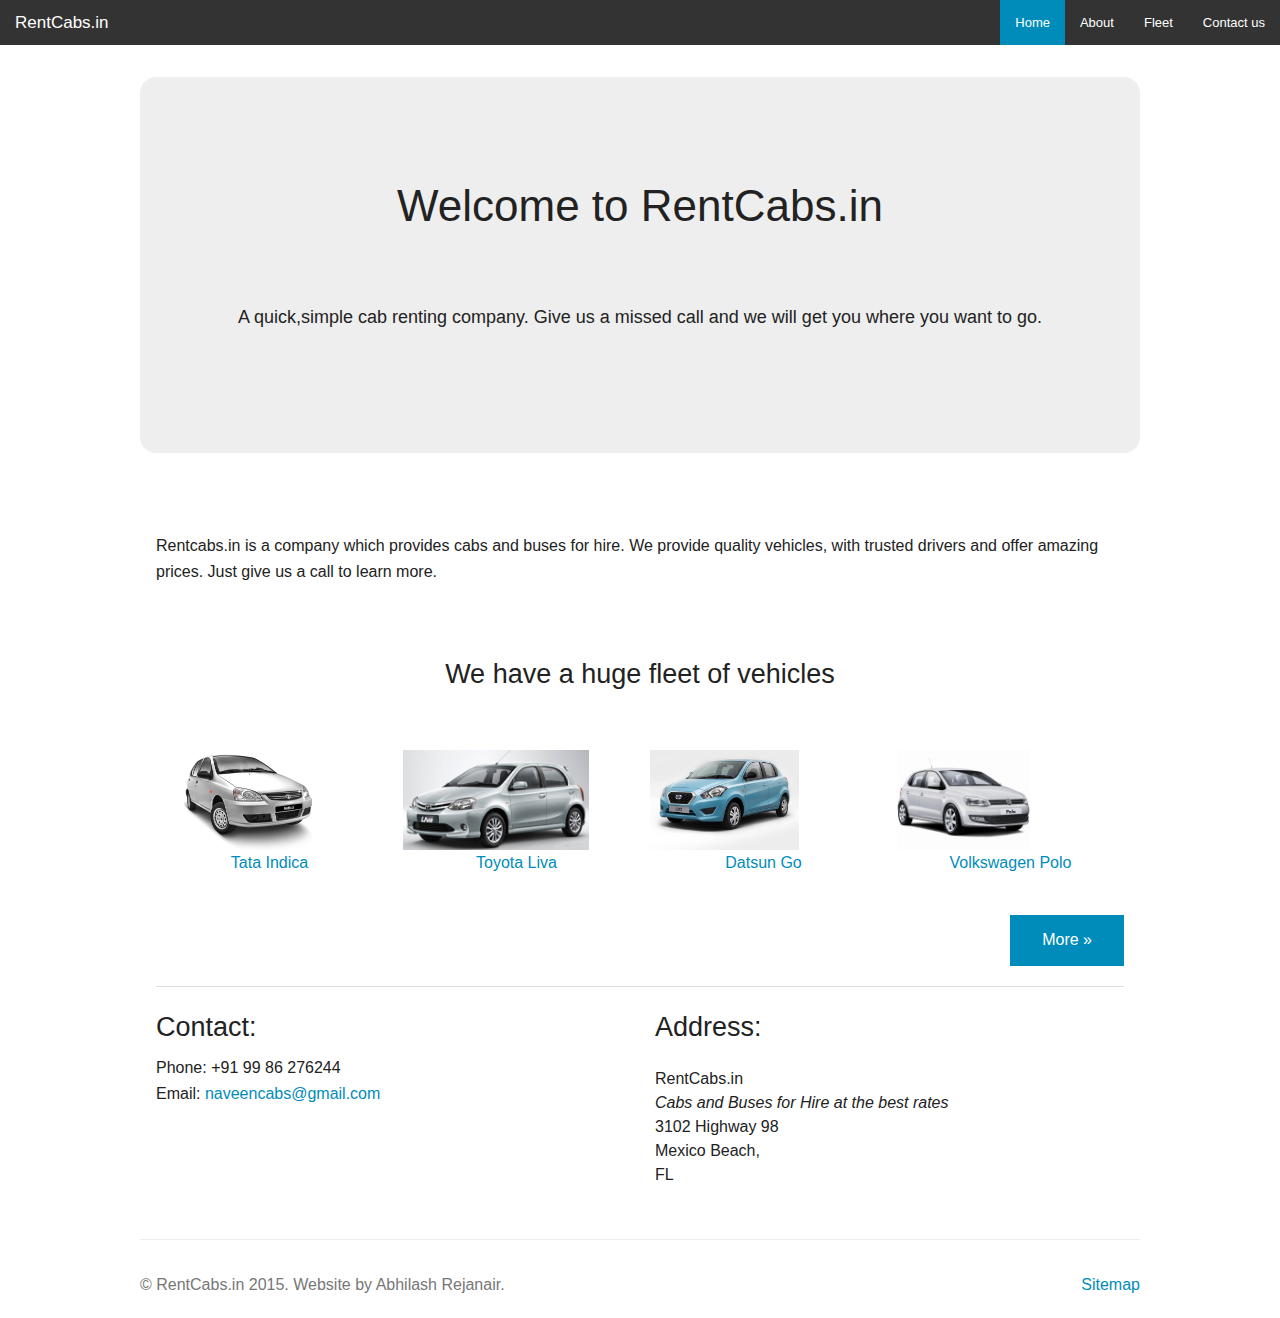
==== index.html @ 616ef9e9 "Added padding to content and removed no nonsense" ====
<!doctype html>
<html class="no-js" lang="en">
  <head>
    <meta charset="utf-8" />
    <meta name="viewport" content="width=device-width, initial-scale=1.0" />
    <title>Rent Cabs &#8212; Rent Cabs in Bangalore, Chennai, Hyderabad and India</title>
    <meta name="description" content="Rent Cabs in Bangalore, Chennai, Hyderabad and many more cities in India. Rent the best quality cabs for the cheapest fares. Rent cabs for Marriages, employee trnasport, corporate transport, tours and travels, honeymoon trips, pilgrimage trips and many more"/>
    <link rel="stylesheet" href="css/foundation.css" />
    <link rel="stylesheet" href="css/app.css" />
    <script src="js/vendor/modernizr.js"></script>
  </head>
  <body>
    <div class="fixed">
    <nav class="top-bar" data-topbar role="navigation">
        <ul class="title-area">
          <li class="name">
            <h1><a href="http://www.rentcabs.in">RentCabs.in</a></h1>
          </li>
           <!-- Remove the class "menu-icon" to get rid of menu icon. Take out "Menu" to just have icon alone -->
          <li class="toggle-topbar menu-icon"><a href="#"><span>Menu</span></a></li>
        </ul>

        <section class="top-bar-section">
          <!-- Right Nav Section -->
          <ul class="right">
            <li class="active"><a href="#">Home</a></li>
            <li><a href="about.html">About</a></li>
            <li><a href="fleet.html">Fleet</a></li>
            <li><a href="contact.html">Contact us</a></li>
          </ul>

          <!-- Left Nav Section 
          <ul class="left">
            <li><a href="#">Left Nav Button</a></li>
          </ul>
          -->
        </section>
    </nav>
    </div>
    <div class="row" id="header">
      <h1>Welcome to RentCabs.in</h1>
      <p>A quick,simple cab renting company. Give us a missed call and we will get you where you want to go.</p>
    </div>
    <div class="row" id="content">
      <p>Rentcabs.in is a company which provides cabs and buses for hire. We provide quality vehicles, with trusted drivers and offer amazing prices. Just give us a call to learn more.</p><br>
    <br>
      <div class="row">
      <h3 class="text-center">We have a huge fleet of vehicles</h3><br><br>
          <div id="fleet" class="small-12 columns">
            <ul class="small-block-grid-2 medium-block-grid-3 large-block-grid-4">
              <li><a href="fleet.html"><img src="img/indica.png" alt="Tata Indica for Hire"><p class="text-center">Tata Indica</p></a></li>
              <li><a href="fleet.html"><img src="img/liva.jpg" alt="Toyota Liva for Hire"><p class="text-center">Toyota Liva</p></a></li>
              <li><a href="fleet.html"><img src="img/go.jpg" alt="Datsun Go for Hire"><p class="text-center">Datsun Go</p></a></li>
              <li><a href="fleet.html"><img src="img/polo.jpg" alt="Volkswagen Polo for Hire"><p class="text-center">Volkswagen Polo</p></a></li>
            </ul>
            <div style="clear:both"></div>
            <a href="fleet.html" class="button text-right" style="float:right">More &raquo;</a><br>
            <hr>
          </div>
      </div>
      <div class="row">
        <div class="medium-6 columns">
          <h3>Contact:</h3>
          <p>Phone: <span itemprop="telephone">+91 99 86 276244</span>
          <br>Email: <a href="mailto:naveencabs@gmail.com">naveencabs@gmail.com</a></p>
        </div>
        <div class="medium-6 columns">
          <h3>Address:</h3>
          <p>
          <div itemscope itemtype="http://schema.org/LocalBusiness" id="card">
              <span itemprop="name">RentCabs.in</span><br>
              <span itemprop="description"><em>Cabs and Buses for Hire at the best rates</em></span><br>
              <div itemprop="address" itemscope itemtype="http://schema.org/PostalAddress">
                <span itemprop="streetAddress">3102 Highway 98</span><br>
                <span itemprop="addressLocality">Mexico Beach</span>,<br>
                <span itemprop="addressRegion">FL</span>
              </div>
            </div></p>
        </div>
      </div>
    </div>
  
    <div class="row" id="footer">
      <p class="left">&copy; RentCabs.in 2015. Website by Abhilash Rejanair.</p>
      <p class="right"><a href="http://www.rentcabs.in/sitemap.xml" target="_blank">Sitemap</a></p>
    </div>
  

    <script src="js/vendor/jquery.js"></script>
    <script src="js/foundation.min.js"></script>
    <script>
      $(document).foundation();
    </script>
  </body>
</html>
---- css/app.css ----
/*
Website by Abhilash Rejanair
*/

#header {
	margin-top:2em;
	padding:2em;
	background-color: #eee;
	border-radius: 1em;
	text-align: center;
}

#header p{
	font-size: 18px;
	margin-bottom: 5em;
}

#header h1 {
	margin:1.5em 0;
}

#content {
	margin-top: 5em;
	padding-left: 1em;
	padding-right: 1em;
}

#fleet img {
	height:100px;
}

#footer {
	margin-top: 2em;
	border-top: 1px solid #eee;
	padding-top: 2em;
	color:#777;
}

#content .medium-10.columns p{
	text-align: center;
	vertical-align: middle;
}

#content.fleet > .row {
	padding:2em;
	border:1px solid #ccc;
	border-bottom-color: #fff;
	transition:background-color 1s;
}

#content.fleet > .row:hover {
	background-color: #0078A0;
	color:#fff;
}
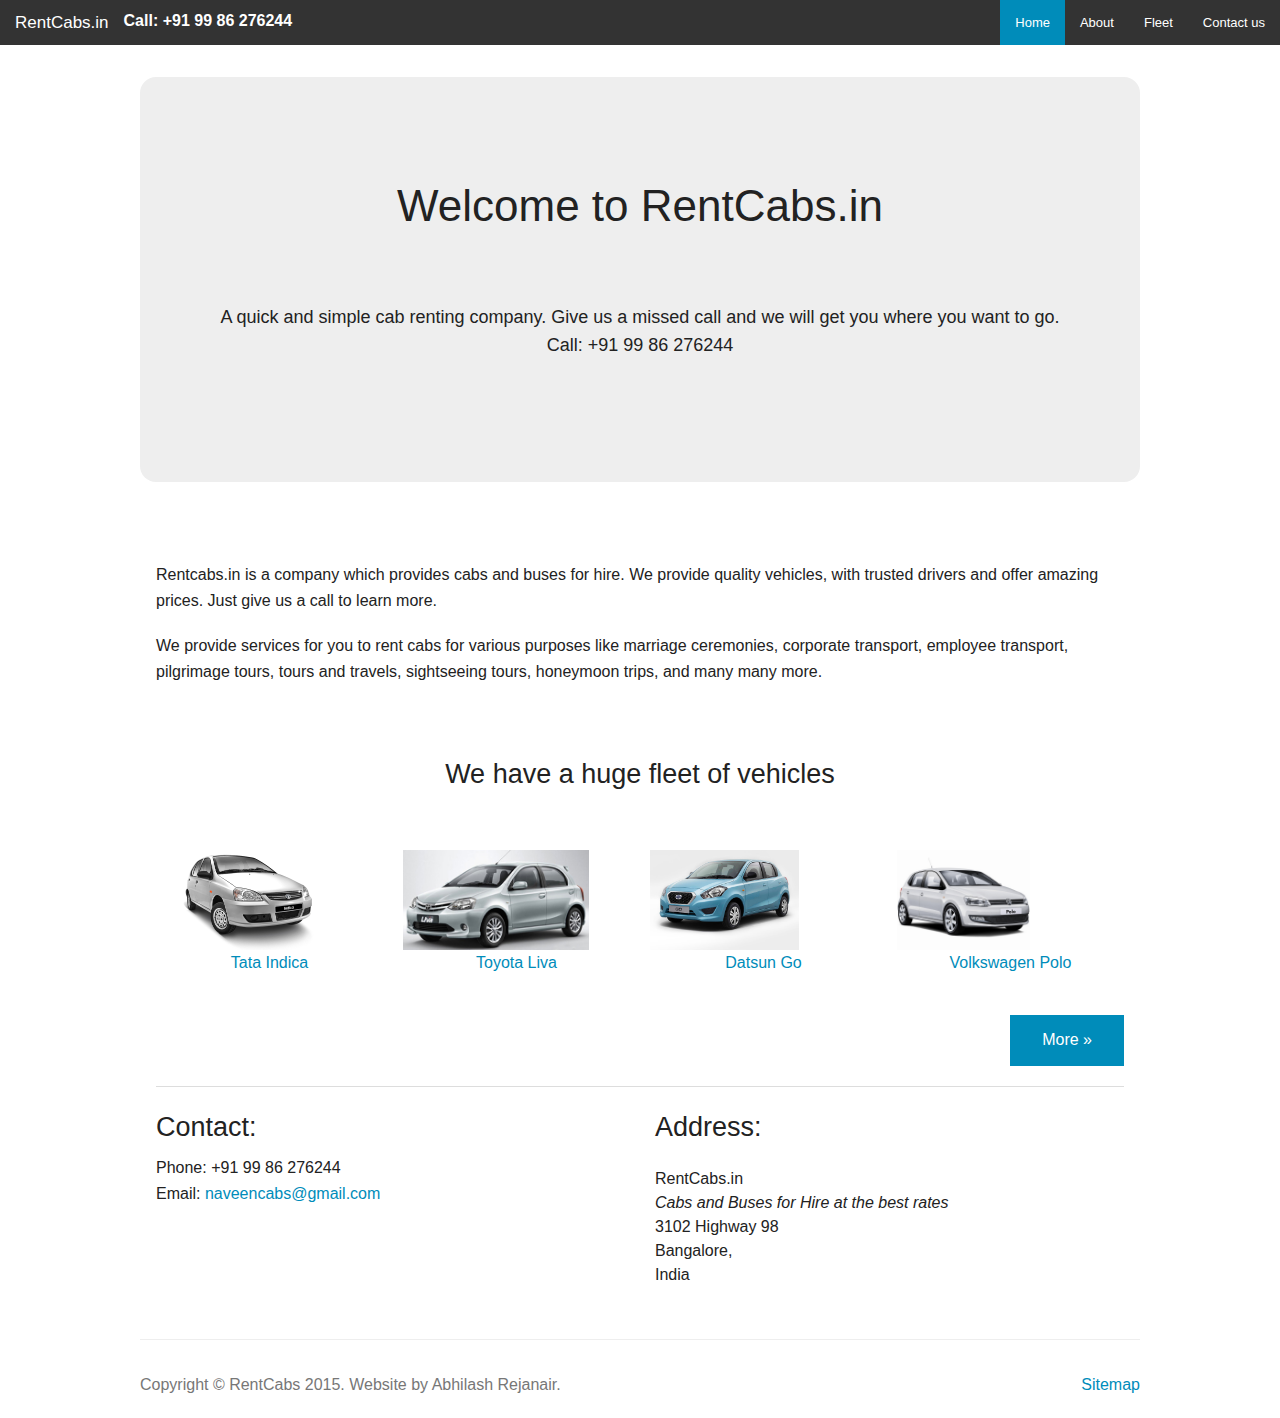
==== commit 2f8d95da: "Navbar changes and css mods" ====
--- a/index.html
+++ b/index.html
@@ -1,4 +1,13 @@
 <!doctype html>
+<!--
+Website by Abhilash Rejanair
+    ___    __    __    _ __           __       ____         _                   _     
+   /   |  / /_  / /_  (_) /___ ______/ /_     / __ \___    (_)___ _____  ____ _(_)____
+  / /| | / __ \/ __ \/ / / __ `/ ___/ __ \   / /_/ / _ \  / / __ `/ __ \/ __ `/ / ___/
+ / ___ |/ /_/ / / / / / / /_/ (__  ) / / /  / _, _/  __/ / / /_/ / / / / /_/ / / /    
+/_/  |_/_.___/_/ /_/_/_/\__,_/____/_/ /_/  /_/ |_|\___/_/ /\__,_/_/ /_/\__,_/_/_/     
+                                                     /___/                            
+-->
 <html class="no-js" lang="en">
   <head>
     <meta charset="utf-8" />
@@ -29,20 +38,22 @@
             <li><a href="contact.html">Contact us</a></li>
           </ul>
 
-          <!-- Left Nav Section 
+          <!-- Left Nav Section -->
           <ul class="left">
-            <li><a href="#">Left Nav Button</a></li>
-          </ul>
-          -->
+            <li>Call: +91 99 86 276244</li>
+          </ul> 
+          
         </section>
     </nav>
     </div>
     <div class="row" id="header">
       <h1>Welcome to RentCabs.in</h1>
-      <p>A quick,simple cab renting company. Give us a missed call and we will get you where you want to go.</p>
+      <p>A quick and simple cab renting company. Give us a missed call and we will get you where you want to go. <br>Call: <span itemprop="telephone">+91 99 86 276244</span></p>
     </div>
     <div class="row" id="content">
-      <p>Rentcabs.in is a company which provides cabs and buses for hire. We provide quality vehicles, with trusted drivers and offer amazing prices. Just give us a call to learn more.</p><br>
+      <p>Rentcabs.in is a company which provides cabs and buses for hire. We provide quality vehicles, with trusted drivers and offer amazing prices. Just give us a call to learn more.</p>
+      <p>We provide services for you to rent cabs for various purposes like marriage ceremonies, corporate transport, employee transport, pilgrimage tours, tours and travels, sightseeing tours, honeymoon trips, and many many more.</p>
+      <br>
     <br>
       <div class="row">
       <h3 class="text-center">We have a huge fleet of vehicles</h3><br><br>
@@ -72,8 +83,8 @@
               <span itemprop="description"><em>Cabs and Buses for Hire at the best rates</em></span><br>
               <div itemprop="address" itemscope itemtype="http://schema.org/PostalAddress">
                 <span itemprop="streetAddress">3102 Highway 98</span><br>
-                <span itemprop="addressLocality">Mexico Beach</span>,<br>
-                <span itemprop="addressRegion">FL</span>
+                <span itemprop="addressLocality">Bangalore</span>,<br>
+                <span itemprop="addressRegion">India</span>
               </div>
             </div></p>
         </div>
@@ -81,7 +92,7 @@
     </div>
   
     <div class="row" id="footer">
-      <p class="left">&copy; RentCabs.in 2015. Website by Abhilash Rejanair.</p>
+      <p class="left">Copyright &copy; RentCabs 2015. Website by Abhilash Rejanair.</p>
       <p class="right"><a href="http://www.rentcabs.in/sitemap.xml" target="_blank">Sitemap</a></p>
     </div>
   
--- a/css/app.css
+++ b/css/app.css
@@ -1,5 +1,13 @@
 /*
 Website by Abhilash Rejanair
+
+    ___    __    __    _ __           __       ____         _                   _     
+   /   |  / /_  / /_  (_) /___ ______/ /_     / __ \___    (_)___ _____  ____ _(_)____
+  / /| | / __ \/ __ \/ / / __ `/ ___/ __ \   / /_/ / _ \  / / __ `/ __ \/ __ `/ / ___/
+ / ___ |/ /_/ / / / / / / /_/ (__  ) / / /  / _, _/  __/ / / /_/ / / / / /_/ / / /    
+/_/  |_/_.___/_/ /_/_/_/\__,_/____/_/ /_/  /_/ |_|\___/_/ /\__,_/_/ /_/\__,_/_/_/     
+                                                     /___/                            
+
 */
 
 #header {
@@ -51,4 +59,11 @@
 #content.fleet > .row:hover {
 	background-color: #0078A0;
 	color:#fff;
+}
+
+.top-bar-section .left {
+	color:#ffffff;
+	margin-top: 0.5em;
+	font-weight: bold;
+	width: 200px;
 }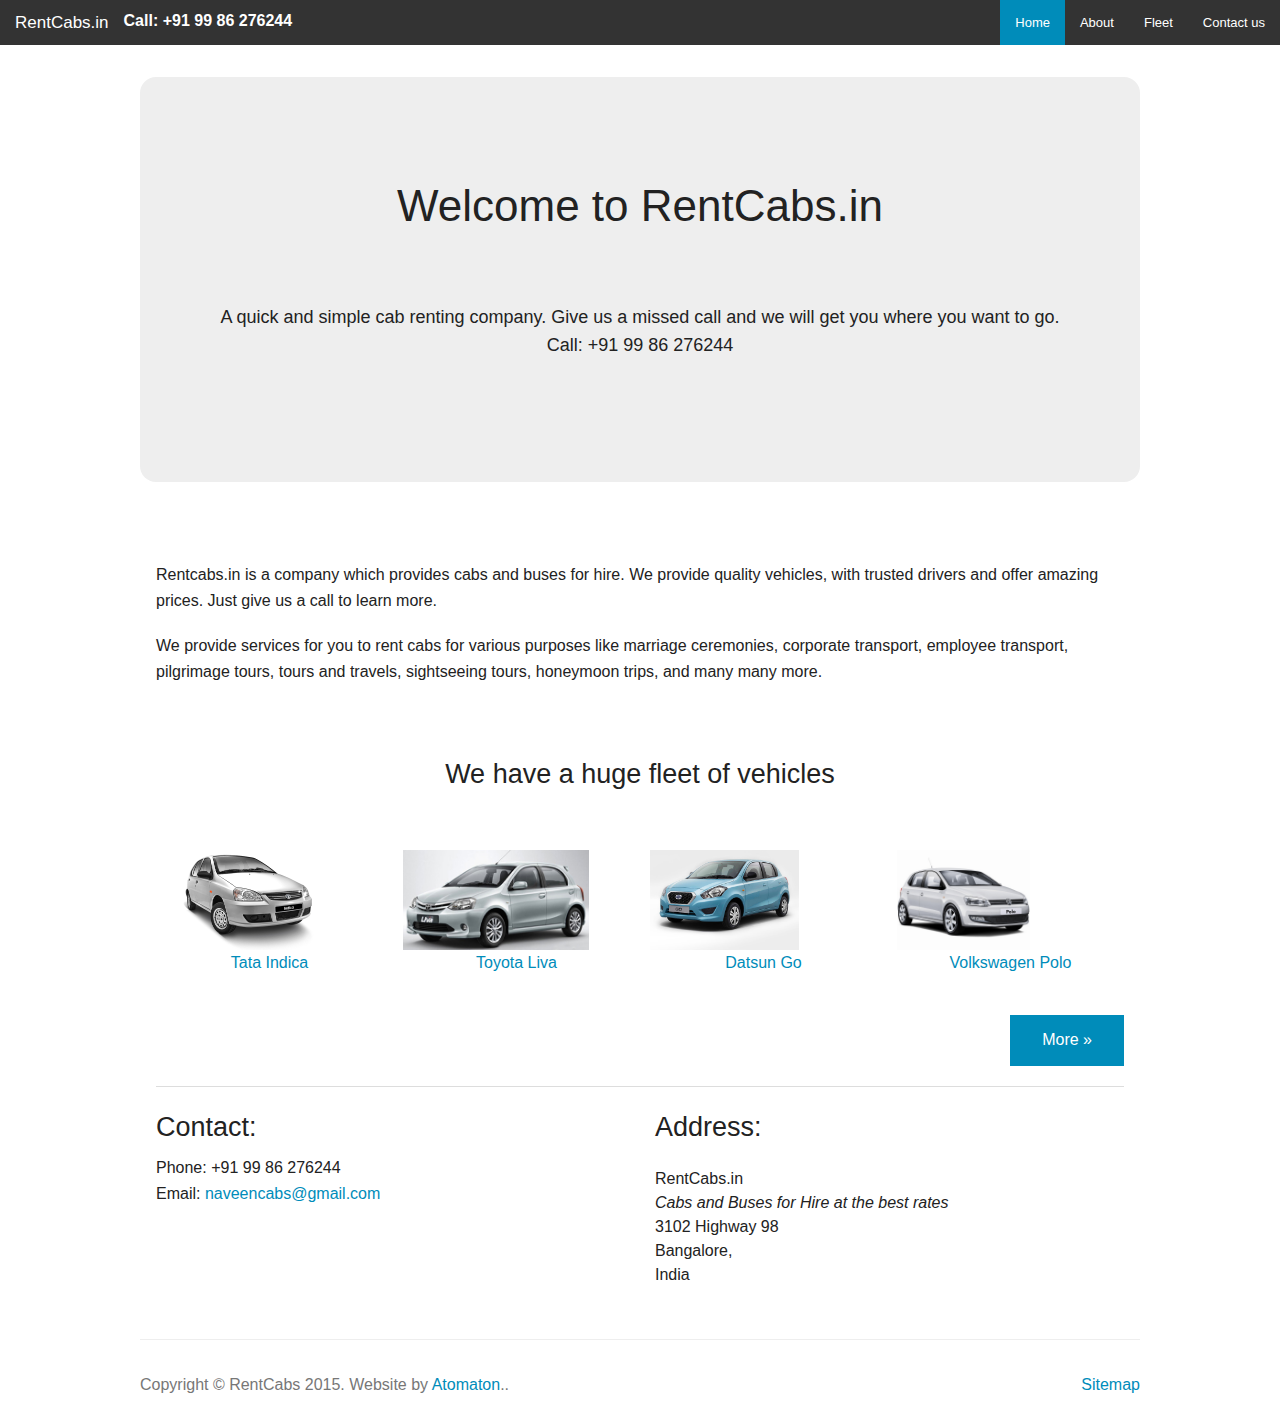
==== commit 187770f7: "Changed Credits to include Company name" ====
--- a/index.html
+++ b/index.html
@@ -92,7 +92,7 @@
     </div>
   
     <div class="row" id="footer">
-      <p class="left">Copyright &copy; RentCabs 2015. Website by Abhilash Rejanair.</p>
+      <p class="left">Copyright &copy; RentCabs 2015. Website by <a href="https://www.facebook.com/AtomatonTech" target="_blank" title="Send us a Facebook Message">Atomaton</a>..</p>
       <p class="right"><a href="http://www.rentcabs.in/sitemap.xml" target="_blank">Sitemap</a></p>
     </div>
   
@@ -102,5 +102,15 @@
     <script>
       $(document).foundation();
     </script>
-  </body>
+  <script>
+  (function(i,s,o,g,r,a,m){i['GoogleAnalyticsObject']=r;i[r]=i[r]||function(){
+  (i[r].q=i[r].q||[]).push(arguments)},i[r].l=1*new Date();a=s.createElement(o),
+  m=s.getElementsByTagName(o)[0];a.async=1;a.src=g;m.parentNode.insertBefore(a,m)
+  })(window,document,'script','//www.google-analytics.com/analytics.js','ga');
+
+  ga('create', 'UA-65899347-1', 'auto');
+  ga('send', 'pageview');
+
+</script>
+</body>
 </html>
--- a/css/app.css
+++ b/css/app.css
@@ -57,8 +57,7 @@
 }
 
 #content.fleet > .row:hover {
-	background-color: #0078A0;
-	color:#fff;
+	background-color: #ccc;
 }
 
 .top-bar-section .left {
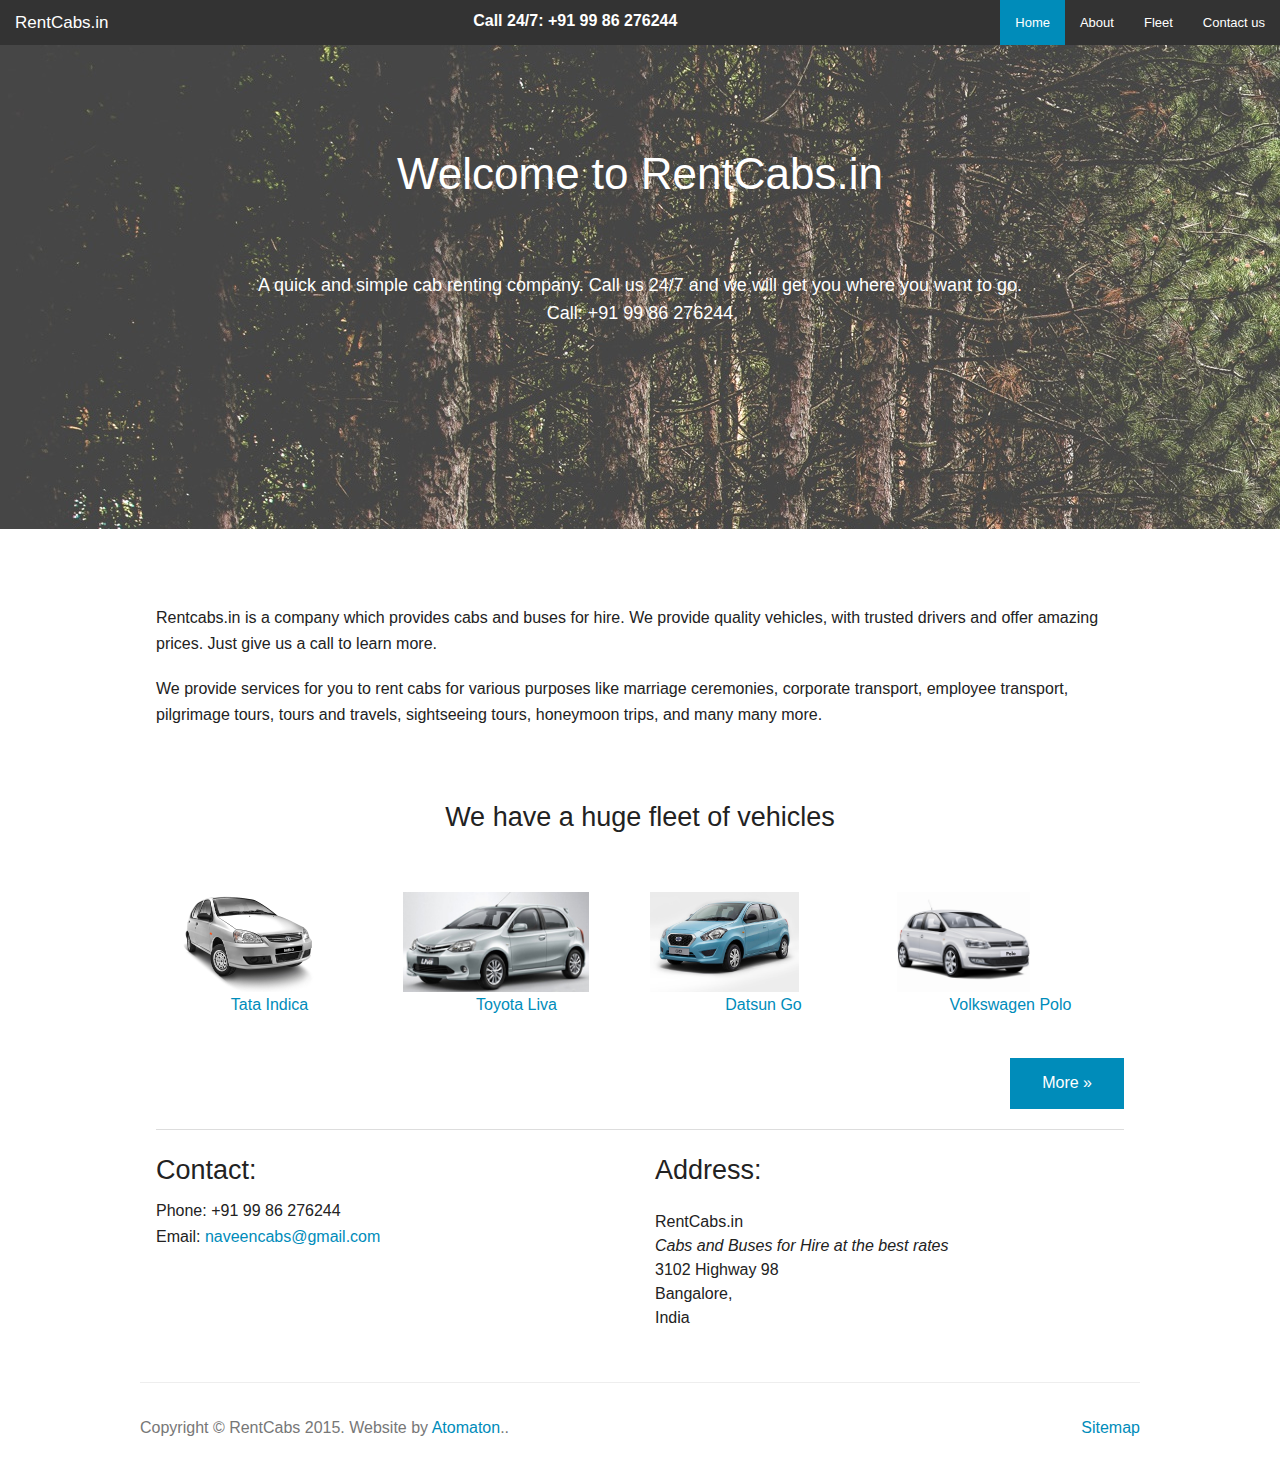
==== commit a698e343: "Made few UI changes as requested by Naveen" ====
--- a/index.html
+++ b/index.html
@@ -39,18 +39,19 @@
           </ul>
 
           <!-- Left Nav Section -->
-          <ul class="left">
-            <li>Call: +91 99 86 276244</li>
+          <ul id="callus">
+            <li>Call 24/7: +91 99 86 276244</li>
           </ul> 
           
         </section>
     </nav>
     </div>
-    <div class="row" id="header">
+    <div id="headerbackground"></div>
+    <div id="header">
       <h1>Welcome to RentCabs.in</h1>
-      <p>A quick and simple cab renting company. Give us a missed call and we will get you where you want to go. <br>Call: <span itemprop="telephone">+91 99 86 276244</span></p>
+      <p>A quick and simple cab renting company. Call us 24/7 and we will get you where you want to go. <br>Call: <span itemprop="telephone">+91 99 86 276244</span></p>
     </div>
-    <div class="row" id="content">
+    <div class="row" id="content" style=" margin-top: 35em;">
       <p>Rentcabs.in is a company which provides cabs and buses for hire. We provide quality vehicles, with trusted drivers and offer amazing prices. Just give us a call to learn more.</p>
       <p>We provide services for you to rent cabs for various purposes like marriage ceremonies, corporate transport, employee transport, pilgrimage tours, tours and travels, sightseeing tours, honeymoon trips, and many many more.</p>
       <br>
@@ -112,5 +113,21 @@
   ga('send', 'pageview');
 
 </script>
+<script type="text/javascript">
+(function(){
+  var rand = Math.round(Math.random()*10);
+  while(!(rand>=0&&rand<=4))  {rand = Math.round(Math.random()*10);}
+  var backs = ["img/back1.JPG","img/back2.jpg","img/back3.jpg","img/back4.jpg","img/back5.jpg"];
+  var newer = backs[rand];
+  console.log("Winner = "+newer);
+  $("#headerbackground").css("opacity","1");
+  $("#headerbackground").css("background-position","bottom bottom");
+  $("#headerbackground").css("background","url(\""+newer+"\")");
+  if(!(rand==2||rand==1)) {
+    $("#header h1").css("background-color","transparent");
+    $("#header p").css("background-color","transparent");
+  }
+}).call(this);
+</script>
 </body>
 </html>
--- a/css/app.css
+++ b/css/app.css
@@ -11,24 +11,49 @@
 */
 
 #header {
-	margin-top:2em;
 	padding:2em;
-	background-color: #eee;
-	border-radius: 1em;
 	text-align: center;
+	z-index: 9;
+	position: absolute;
+	left:0;
+	right:0;
+}
+#headerbackground {
+	margin-top:-1em;
+	/*filter: blur(1px);
+  	-webkit-filter: blur(1px);
+	*/padding:2em;
+	height:500px;
+	z-index: 1;
+	display: block;
+	left:0;
+	position: absolute;
+	right:0;
+	background: url("../img/back4.jpg");
+	background-position: center center;
+	background-size:cover;
+	transition:all 7s;
+	opacity: 0;
 }
 
 #header p{
 	font-size: 18px;
 	margin-bottom: 5em;
+	color: #FFF;
+	background-color: #13B1D5;
+	width: 43em;
+	margin: 0 auto 5em;
 }
 
 #header h1 {
-	margin:1.5em 0;
+	margin: 1.5em auto;
+	color: #FFF;
+	background-color: #13B1D5;
+	width: 12em;
 }
 
 #content {
-	margin-top: 5em;
+	margin-top: 2em;
 	padding-left: 1em;
 	padding-right: 1em;
 }
@@ -60,9 +85,12 @@
 	background-color: #ccc;
 }
 
-.top-bar-section .left {
+#callus li {
 	color:#ffffff;
-	margin-top: 0.5em;
+	margin: 0.5em auto;
 	font-weight: bold;
-	width: 200px;
-}+	width: 250px;
+	position: absolute;
+	top:50%;
+	right:43.5%;
+}
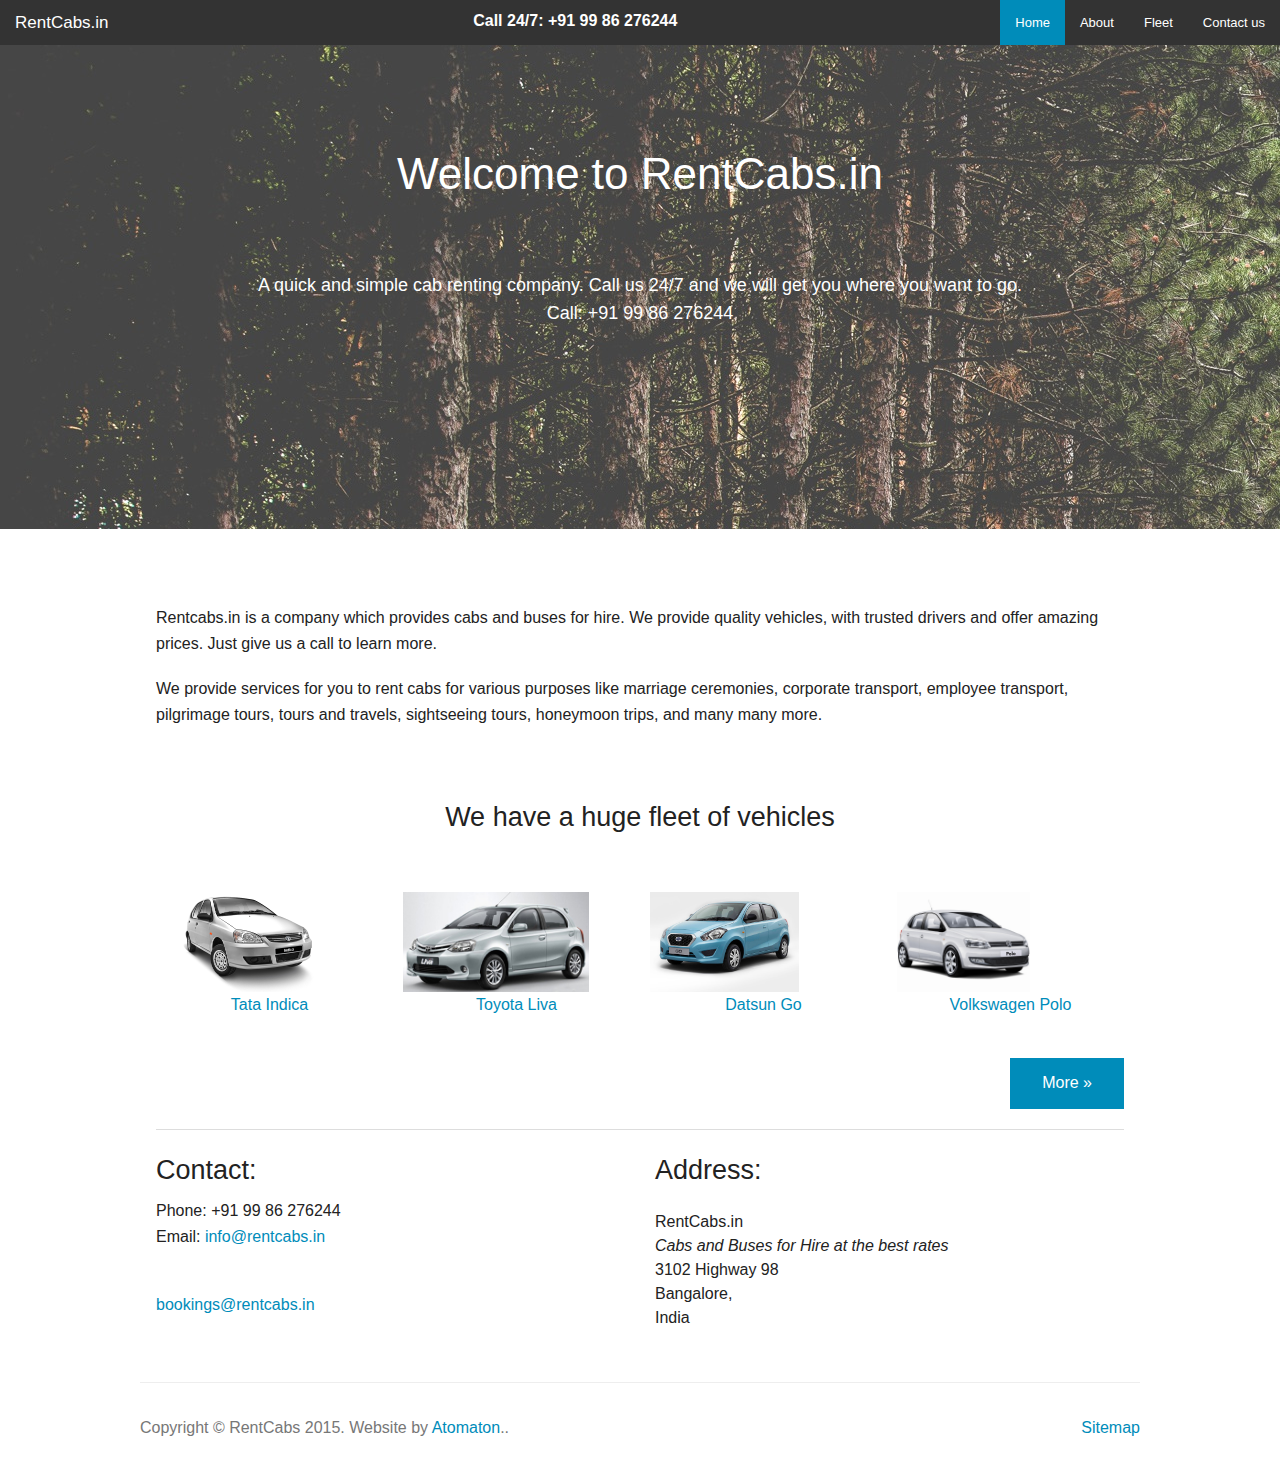
==== commit 3d4f4837: "Fixed email to new addresses" ====
--- a/index.html
+++ b/index.html
@@ -74,7 +74,9 @@
         <div class="medium-6 columns">
           <h3>Contact:</h3>
           <p>Phone: <span itemprop="telephone">+91 99 86 276244</span>
-          <br>Email: <a href="mailto:naveencabs@gmail.com">naveencabs@gmail.com</a></p>
+          <br>Email: <a href="mailto:info@rentcabs.in">info@rentcabs.in</a></p>
+          <br> <a href="mailto:bookings@rentcabs.in">bookings@rentcabs.in</a></p>
+
         </div>
         <div class="medium-6 columns">
           <h3>Address:</h3>
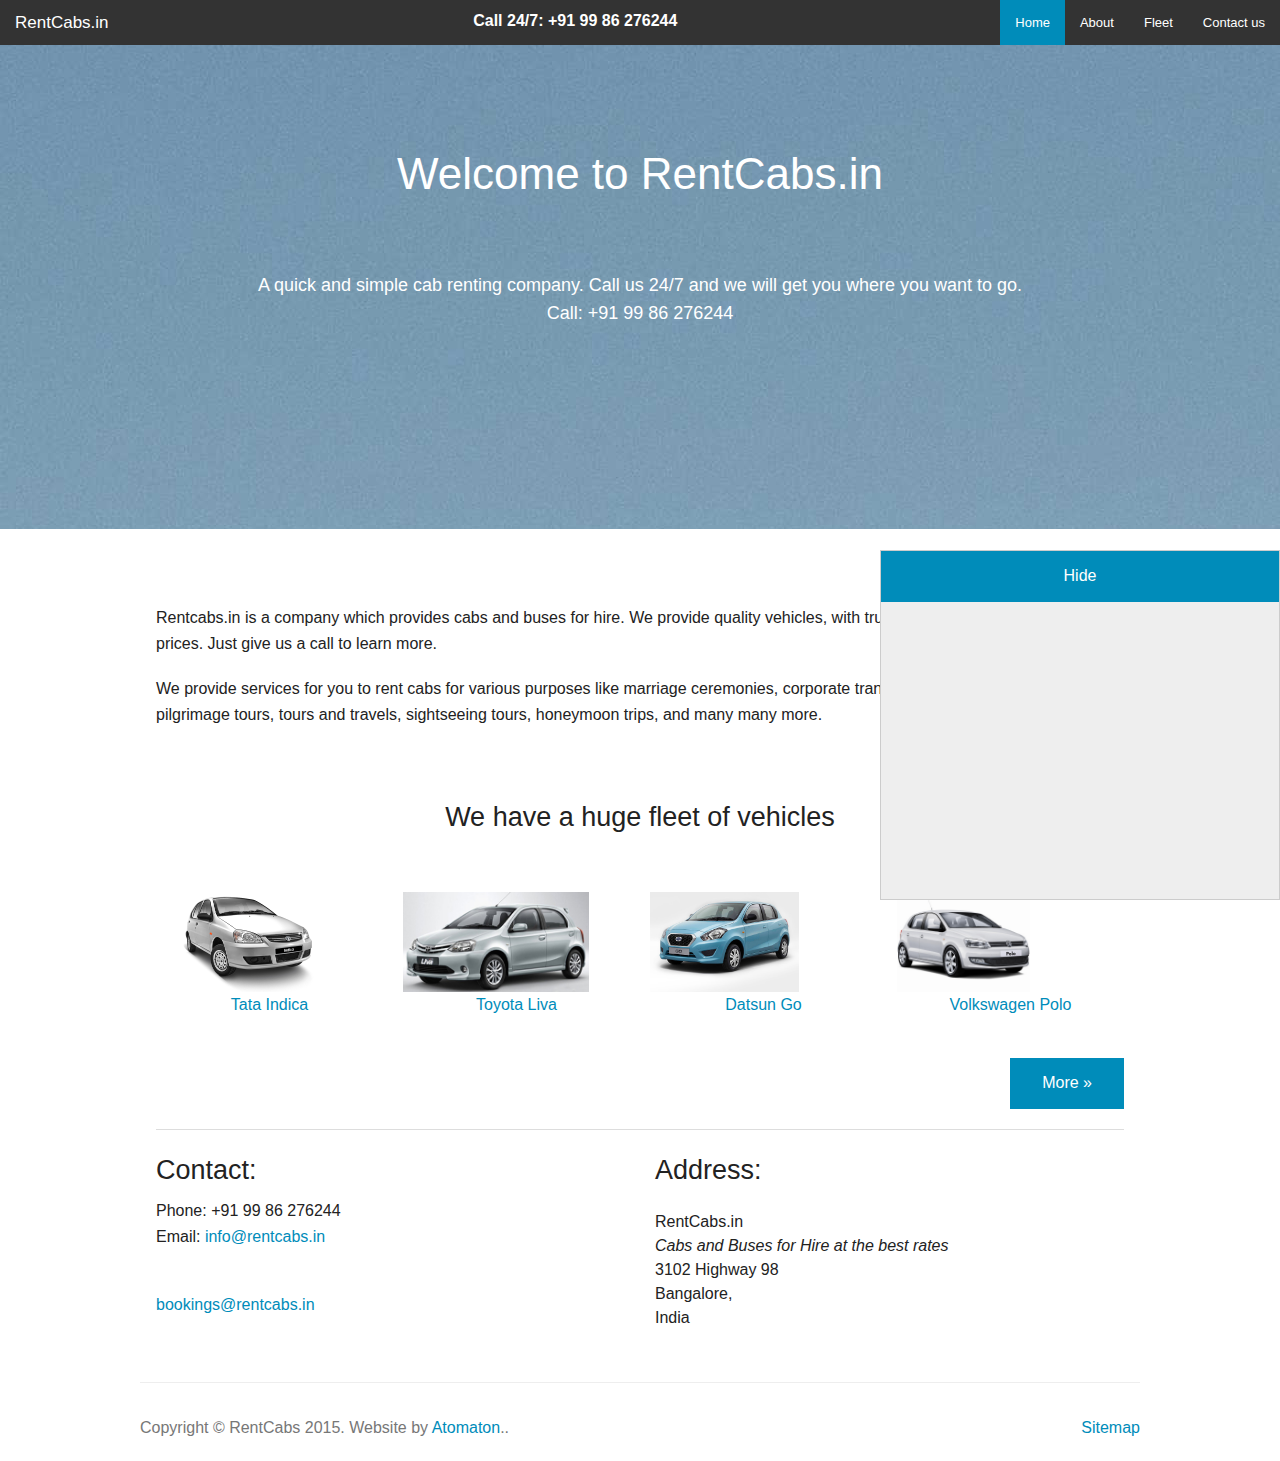
==== commit 4f769a48: "Added favicon files and a host of other final changes" ====
--- a/index.html
+++ b/index.html
@@ -14,7 +14,24 @@
     <meta name="viewport" content="width=device-width, initial-scale=1.0" />
     <title>Rent Cabs &#8212; Rent Cabs in Bangalore, Chennai, Hyderabad and India</title>
     <meta name="description" content="Rent Cabs in Bangalore, Chennai, Hyderabad and many more cities in India. Rent the best quality cabs for the cheapest fares. Rent cabs for Marriages, employee trnasport, corporate transport, tours and travels, honeymoon trips, pilgrimage trips and many more"/>
-    <link rel="stylesheet" href="css/foundation.css" />
+<link rel="apple-touch-icon" sizes="57x57" href="/apple-icon-57x57.png">
+<link rel="apple-touch-icon" sizes="60x60" href="/apple-icon-60x60.png">
+<link rel="apple-touch-icon" sizes="72x72" href="/apple-icon-72x72.png">
+<link rel="apple-touch-icon" sizes="76x76" href="/apple-icon-76x76.png">
+<link rel="apple-touch-icon" sizes="114x114" href="/apple-icon-114x114.png">
+<link rel="apple-touch-icon" sizes="120x120" href="/apple-icon-120x120.png">
+<link rel="apple-touch-icon" sizes="144x144" href="/apple-icon-144x144.png">
+<link rel="apple-touch-icon" sizes="152x152" href="/apple-icon-152x152.png">
+<link rel="apple-touch-icon" sizes="180x180" href="/apple-icon-180x180.png">
+<link rel="icon" type="image/png" sizes="192x192"  href="/android-icon-192x192.png">
+<link rel="icon" type="image/png" sizes="32x32" href="/favicon-32x32.png">
+<link rel="icon" type="image/png" sizes="96x96" href="/favicon-96x96.png">
+<link rel="icon" type="image/png" sizes="16x16" href="/favicon-16x16.png">
+<link rel="manifest" href="/manifest.json">
+<meta name="msapplication-TileColor" content="#ffffff">
+<meta name="msapplication-TileImage" content="/ms-icon-144x144.png">
+<meta name="theme-color" content="#ffffff">
+<link rel="stylesheet" href="css/foundation.css" />
     <link rel="stylesheet" href="css/app.css" />
     <script src="js/vendor/modernizr.js"></script>
   </head>
@@ -98,8 +115,17 @@
       <p class="left">Copyright &copy; RentCabs 2015. Website by <a href="https://www.facebook.com/AtomatonTech" target="_blank" title="Send us a Facebook Message">Atomaton</a>..</p>
       <p class="right"><a href="http://www.rentcabs.in/sitemap.xml" target="_blank">Sitemap</a></p>
     </div>
-  
-
+    <div id="contact">
+    <a href="#" class="button" onclick="hidecontact(1)">Hide</a>
+    <iframe src="https://docs.google.com/forms/d/1Ol46sqE0PxuDNuUEUHC9uc0tM4ooq72ghmdG1Oh8C4c/viewform?usp=send_form" width="400" height="300" frameborder="0" marginheight="0" marginwidth="0">Loading...</iframe>  
+    <!--<form id="contactform" name="contactform" action="http://formspree.io/1995ad@gmail.com" onsubmit="return validateForm()" method="POST">
+      <input type="text" name="name" placeholder="Enter your name">
+      <input type="text" name="phone" placeholder="Enter your number">
+      <input type="email" name="_replyto" placeholder="Enter your email">
+      <input type="hidden" name="_subject" value="New email!" />
+      <input type="submit" value="Send">
+    </form> -->
+    </div>
     <script src="js/vendor/jquery.js"></script>
     <script src="js/foundation.min.js"></script>
     <script>
@@ -116,6 +142,11 @@
 
 </script>
 <script type="text/javascript">
+function hidecontact(flag) {
+  if(flag==1) {
+    $("#contact").fadeOut();
+  }
+}
 (function(){
   var rand = Math.round(Math.random()*10);
   while(!(rand>=0&&rand<=4))  {rand = Math.round(Math.random()*10);}
--- a/css/app.css
+++ b/css/app.css
@@ -94,3 +94,42 @@
 	top:50%;
 	right:43.5%;
 }
+
+#contact {
+	position: fixed;
+	width:400px;
+	height:350px;
+	bottom:0;
+	right:0;
+	background-color: #eee;
+	color:#333;
+	z-index: 9999;
+	border:1px solid #ccc;
+}
+#contact a {
+	display: block;
+}
+::-webkit-input-placeholder {
+   color: #333;
+}
+
+:-moz-placeholder { /* Firefox 18- */
+   color: #333;  
+}
+
+::-moz-placeholder {  /* Firefox 19+ */
+   color: #333;  
+}
+
+:-ms-input-placeholder {  
+   color: #333;  
+}
+#contactform input {
+	color:#333;
+}
+
+@media screen and (max-width: 768px) {
+	#contact {
+		visibility: hidden;
+	}
+} 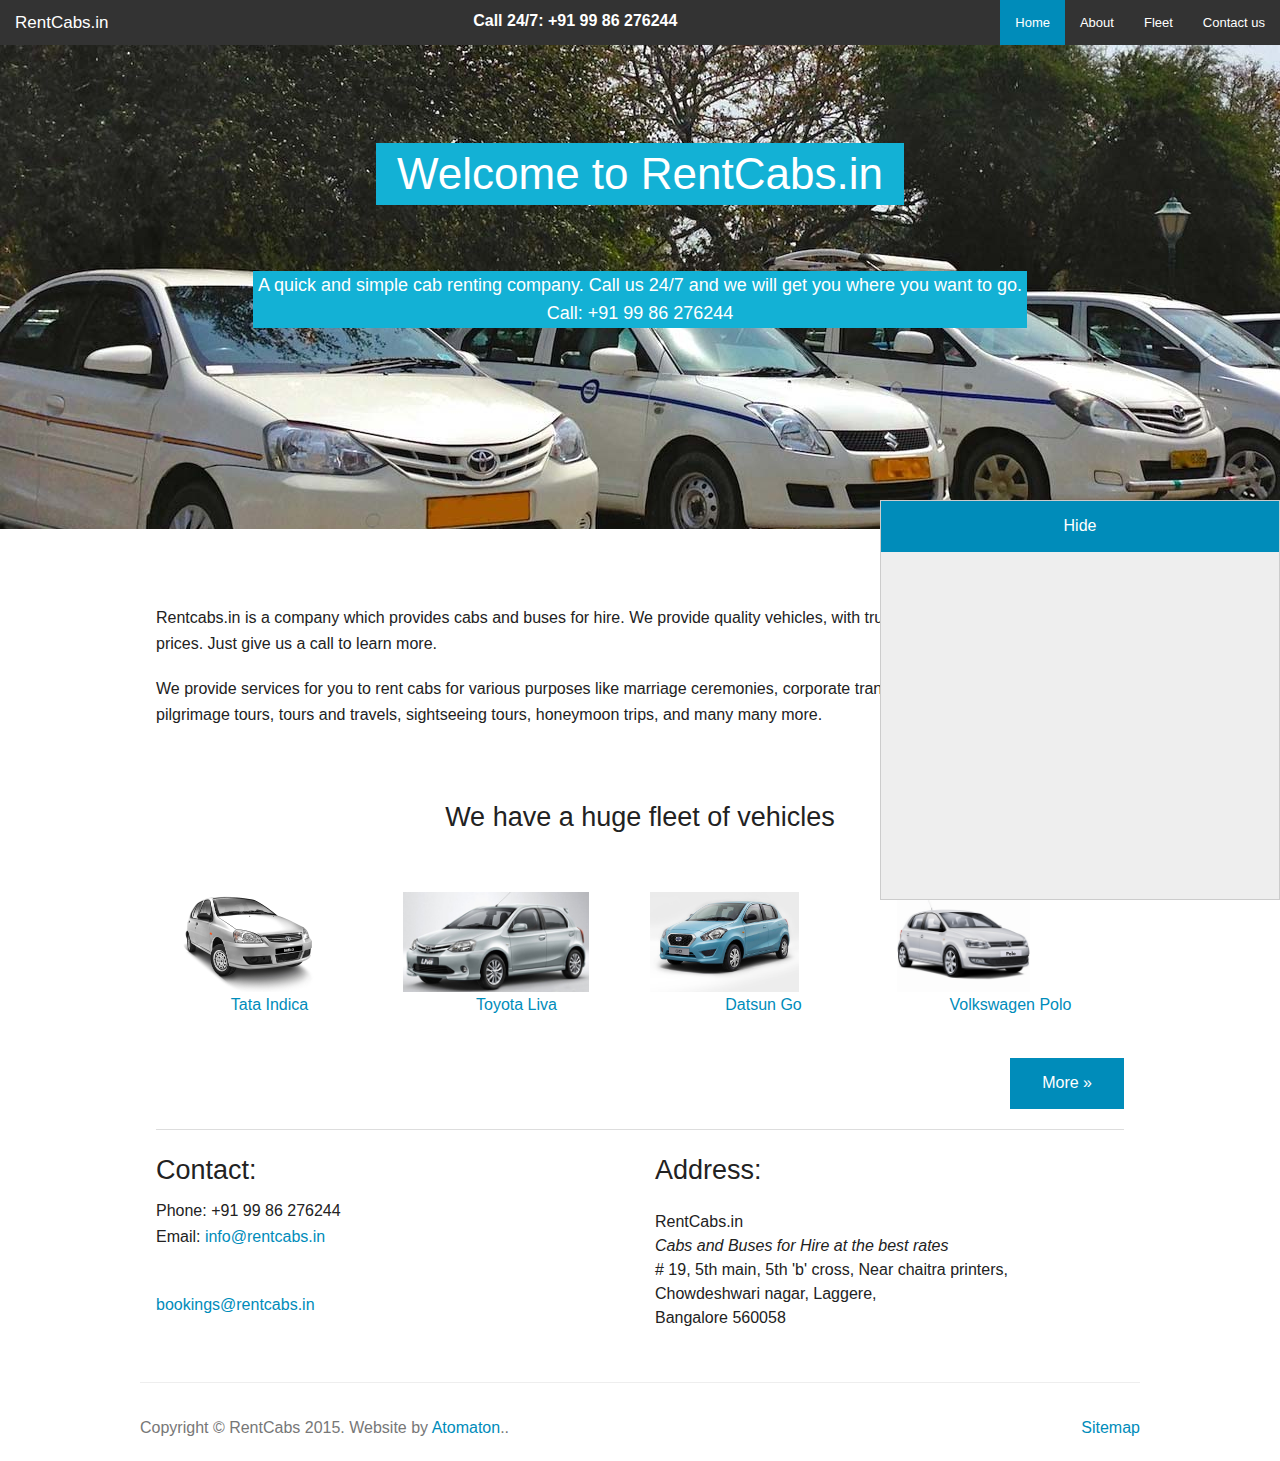
==== commit 506de567: "Added few changes" ====
--- a/index.html
+++ b/index.html
@@ -102,9 +102,9 @@
               <span itemprop="name">RentCabs.in</span><br>
               <span itemprop="description"><em>Cabs and Buses for Hire at the best rates</em></span><br>
               <div itemprop="address" itemscope itemtype="http://schema.org/PostalAddress">
-                <span itemprop="streetAddress">3102 Highway 98</span><br>
-                <span itemprop="addressLocality">Bangalore</span>,<br>
-                <span itemprop="addressRegion">India</span>
+                <span itemprop="streetAddress"># 19, 5th main, 5th 'b' cross, Near chaitra printers,</span><br>
+                <span itemprop="addressLocality">Chowdeshwari nagar, Laggere</span>,<br>
+                <span itemprop="addressRegion">Bangalore 560058</span>
               </div>
             </div></p>
         </div>
@@ -117,7 +117,7 @@
     </div>
     <div id="contact">
     <a href="#" class="button" onclick="hidecontact(1)">Hide</a>
-    <iframe src="https://docs.google.com/forms/d/1Ol46sqE0PxuDNuUEUHC9uc0tM4ooq72ghmdG1Oh8C4c/viewform?usp=send_form" width="400" height="300" frameborder="0" marginheight="0" marginwidth="0">Loading...</iframe>  
+    <iframe src="https://docs.google.com/forms/d/1Ol46sqE0PxuDNuUEUHC9uc0tM4ooq72ghmdG1Oh8C4c/viewform?usp=send_form" width="400" height="400" frameborder="0" marginheight="0" marginwidth="0" style="margin-top:-5em;">Loading...</iframe>  
     <!--<form id="contactform" name="contactform" action="http://formspree.io/1995ad@gmail.com" onsubmit="return validateForm()" method="POST">
       <input type="text" name="name" placeholder="Enter your name">
       <input type="text" name="phone" placeholder="Enter your number">
@@ -152,14 +152,13 @@
   while(!(rand>=0&&rand<=4))  {rand = Math.round(Math.random()*10);}
   var backs = ["img/back1.JPG","img/back2.jpg","img/back3.jpg","img/back4.jpg","img/back5.jpg"];
   var newer = backs[rand];
-  console.log("Winner = "+newer);
-  $("#headerbackground").css("opacity","1");
-  $("#headerbackground").css("background-position","bottom bottom");
+  //$("#headerbackground").css("opacity","1");
+  //$("#headerbackground").css("background-position","bottom bottom");
   $("#headerbackground").css("background","url(\""+newer+"\")");
-  if(!(rand==2||rand==1)) {
+  /*if(!(rand==2||rand==1)) {
     $("#header h1").css("background-color","transparent");
     $("#header p").css("background-color","transparent");
-  }
+  }*/
 }).call(this);
 </script>
 </body>
--- a/css/app.css
+++ b/css/app.css
@@ -31,9 +31,12 @@
 	right:0;
 	background: url("../img/back4.jpg");
 	background-position: center center;
-	background-size:cover;
-	transition:all 7s;
-	opacity: 0;
+	/*background-size:cover;
+	*/
+	background-repeat: no-repeat;
+	background-size: 100% 100%;
+	/*transition:all 7s;
+	*/opacity: 1;
 }
 
 #header p{
@@ -98,7 +101,7 @@
 #contact {
 	position: fixed;
 	width:400px;
-	height:350px;
+	height:400px;
 	bottom:0;
 	right:0;
 	background-color: #eee;
